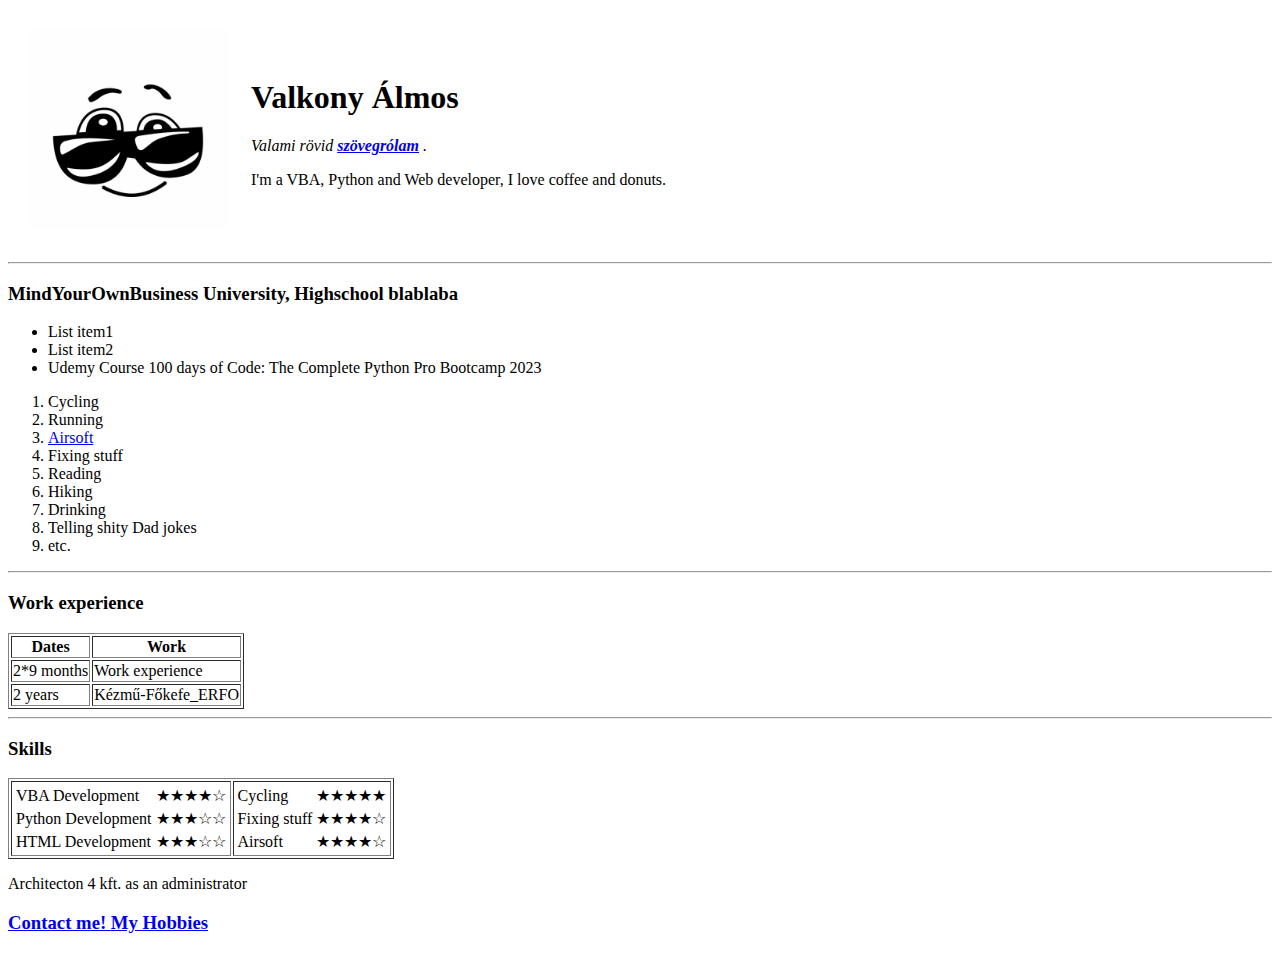
==== index.html @ 35ecc098 "First attempt to make my CV website" ====
<!DOCTYPE html>
<html>
    <head>
        <meta charset="utf-8">
        <title>Álmos's Personel site</title>
    </head>
    <body>
        <table cellspacing="20">
            <tr>
                <td><img src="cool-profile-picture-2-1024x1024.jpg" alt="Just a face" width="200" height="200"></td>
                <td><h1>Valkony Álmos </h1>
                <p><em>Valami rövid <strong> <a href="https://www.facebook.com/almos.valkony">szövegrólam</a> </strong>.</em></p>
                <p>I'm a VBA, Python and Web developer, I love coffee and donuts.</p>
                </td>
            </tr>
        </table>
        <hr>
        <h3> MindYourOwnBusiness University, Highschool blablaba </h3>
        <ul>
            <li>List item1</li>
            <li>List item2</li>
            <li>Udemy Course 100 days of Code: The Complete Python Pro Bootcamp 2023</li>
        </ul>
        <ol>
            <li>Cycling</li>
            <li>Running</li>
            <li><a href="https://www.instagram.com/sleepy_vlk416/">Airsoft</a></li>
            <li>Fixing stuff</li>
            <li>Reading</li>
            <li>Hiking</li>
            <li>Drinking</li>
            <li>Telling shity Dad jokes</li>
            <li>etc.</li>
        </ol>
        <hr>
        <h3>Work experience</h3>
        <table border="1">
            <thead>
            <tr>
                <th>Dates</th>
                <th>Work</th>
            </tr>
            </thead>
            <tbody>
                <tr>
                    <td>2*9 months</td>
                    <td> Work experience</td>
                </tr>
                <tr>
                    <td>2 years</td>
                    <td>Kézmű-Főkefe_ERFO</td>
                </tr>
            </tbody>
            <tfoot>
            </tfoot>
        </table>
        <hr>
        <h3>Skills</h3>
        <table border="1">
            <td>
                <table >
                    <tr>
                        <td>VBA Development</td><td>★★★★☆</td>
                    </tr>
                    <tr>
                        <td>Python Development</td><td>★★★☆☆</td>
                    </tr>
                    <tr>
                        <td>HTML Development</td><td>★★★☆☆</td>
                    </tr>
                </table>
            </td>
            <td>
                <table >
                    <tr>
                        <td>Cycling</td><td>★★★★★</td>
                    </tr>
                    <tr>
                        <td>Fixing stuff</td><td>★★★★☆</td>
                    </tr>
                    <tr>
                        <td>Airsoft</td><td>★★★★☆</td>
                    </tr>
                </table>
            </td>
        </table>
        <p>Architecton 4 kft. as an administrator</p>
        <h3><a href="contact.html">Contact me! </a><a href="hobbies.html"> My Hobbies</a></h3>
    </body>
</html>
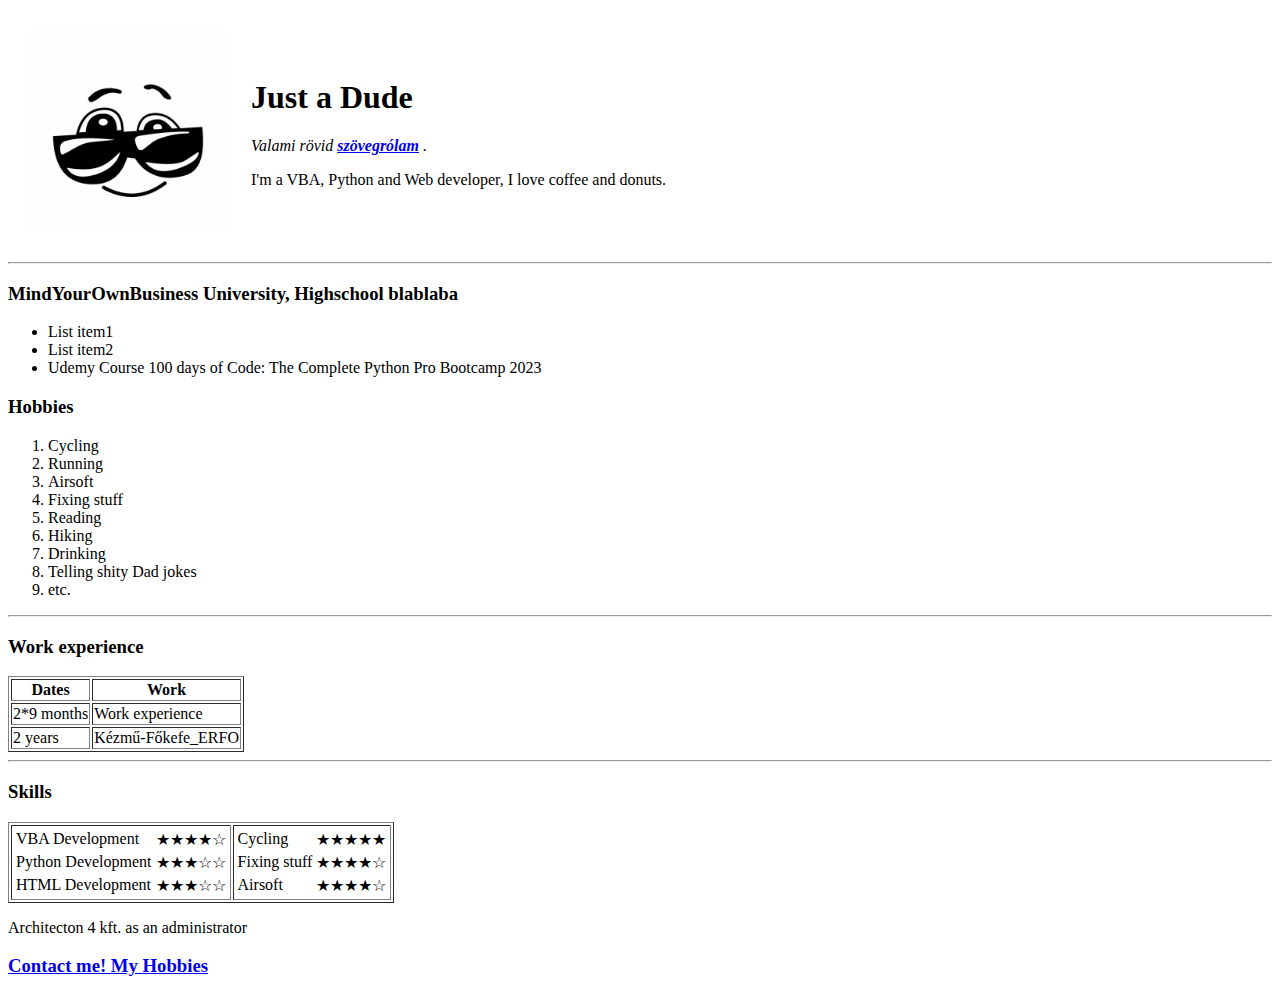
==== commit 8d086c8e: "Update index.html" ====
--- a/index.html
+++ b/index.html
@@ -2,13 +2,13 @@
 <html>
     <head>
         <meta charset="utf-8">
-        <title>Álmos's Personel site</title>
+        <title>Dude's Personel site</title>
     </head>
     <body>
         <table cellspacing="20">
             <tr>
                 <td><img src="cool-profile-picture-2-1024x1024.jpg" alt="Just a face" width="200" height="200"></td>
-                <td><h1>Valkony Álmos </h1>
+                <td><h1>Just a Dude</h1>
                 <p><em>Valami rövid <strong> <a href="https://www.facebook.com/almos.valkony">szövegrólam</a> </strong>.</em></p>
                 <p>I'm a VBA, Python and Web developer, I love coffee and donuts.</p>
                 </td>
@@ -21,10 +21,12 @@
             <li>List item2</li>
             <li>Udemy Course 100 days of Code: The Complete Python Pro Bootcamp 2023</li>
         </ul>
+        <h3>Hobbies</h3>
         <ol>
             <li>Cycling</li>
             <li>Running</li>
-            <li><a href="https://www.instagram.com/sleepy_vlk416/">Airsoft</a></li>
+            <li>Airsoft</li>
+<!--             <li><a href="https://www.instagram.com/sleepy_vlk416/">Airsoft</a></li> -->
             <li>Fixing stuff</li>
             <li>Reading</li>
             <li>Hiking</li>
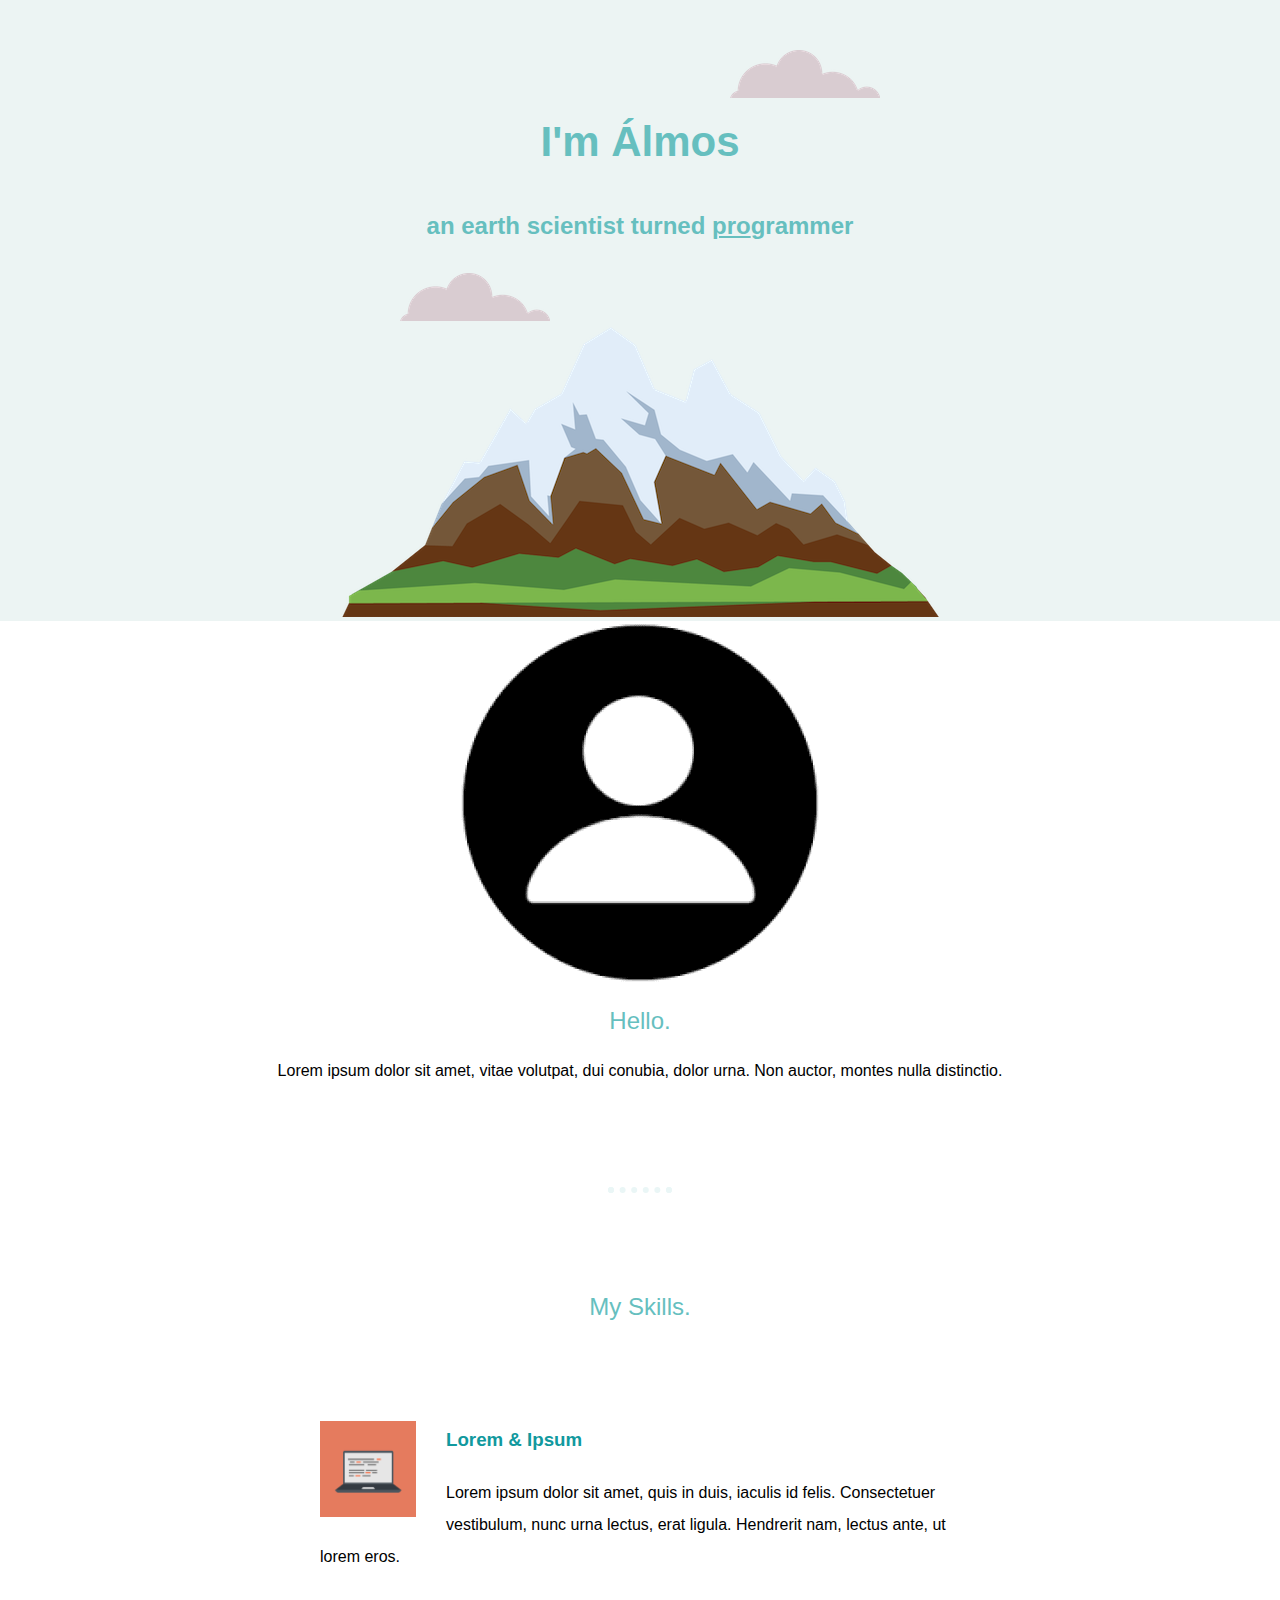
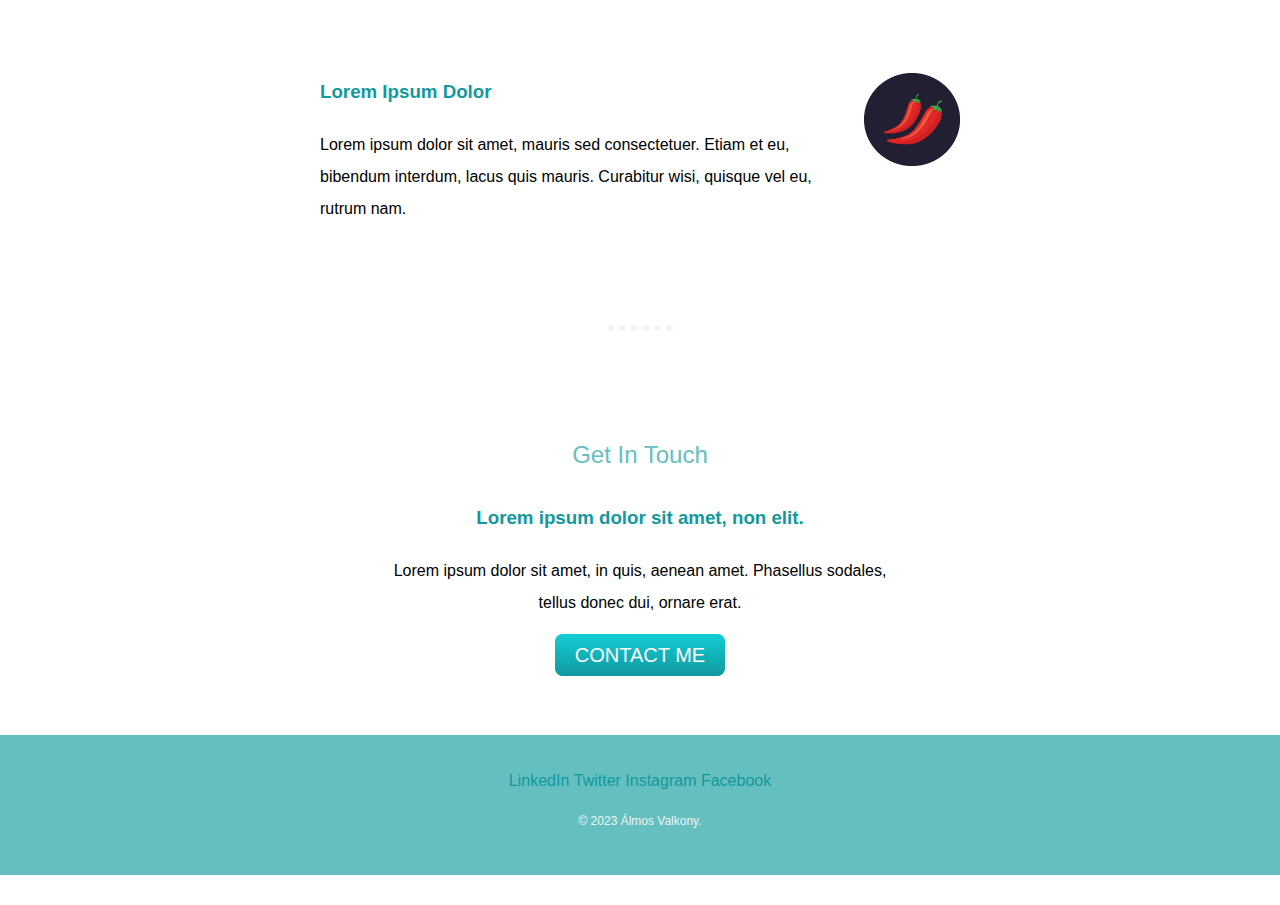
==== commit 525ab5ff: "Add files via upload" ====
--- a/index.html
+++ b/index.html
@@ -1,92 +1,60 @@
+
 <!DOCTYPE html>
 <html>
     <head>
         <meta charset="utf-8">
-        <title>Dude's Personel site</title>
+        <title>Valkony Álmos</title>
+        <link rel="stylesheet" href="css/styles.css">
+        <link rel="icon" href="favicon.ico?">
+        <link rel="preconnect" href="https://font.googleapis.com">
     </head>
     <body>
-        <table cellspacing="20">
-            <tr>
-                <td><img src="cool-profile-picture-2-1024x1024.jpg" alt="Just a face" width="200" height="200"></td>
-                <td><h1>Just a Dude</h1>
-                <p><em>Valami rövid <strong> <a href="https://www.facebook.com/almos.valkony">szövegrólam</a> </strong>.</em></p>
-                <p>I'm a VBA, Python and Web developer, I love coffee and donuts.</p>
-                </td>
-            </tr>
-        </table>
-        <hr>
-        <h3> MindYourOwnBusiness University, Highschool blablaba </h3>
-        <ul>
-            <li>List item1</li>
-            <li>List item2</li>
-            <li>Udemy Course 100 days of Code: The Complete Python Pro Bootcamp 2023</li>
-        </ul>
-        <h3>Hobbies</h3>
-        <ol>
-            <li>Cycling</li>
-            <li>Running</li>
-            <li>Airsoft</li>
-<!--             <li><a href="https://www.instagram.com/sleepy_vlk416/">Airsoft</a></li> -->
-            <li>Fixing stuff</li>
-            <li>Reading</li>
-            <li>Hiking</li>
-            <li>Drinking</li>
-            <li>Telling shity Dad jokes</li>
-            <li>etc.</li>
-        </ol>
-        <hr>
-        <h3>Work experience</h3>
-        <table border="1">
-            <thead>
-            <tr>
-                <th>Dates</th>
-                <th>Work</th>
-            </tr>
-            </thead>
-            <tbody>
-                <tr>
-                    <td>2*9 months</td>
-                    <td> Work experience</td>
-                </tr>
-                <tr>
-                    <td>2 years</td>
-                    <td>Kézmű-Főkefe_ERFO</td>
-                </tr>
-            </tbody>
-            <tfoot>
-            </tfoot>
-        </table>
-        <hr>
-        <h3>Skills</h3>
-        <table border="1">
-            <td>
-                <table >
-                    <tr>
-                        <td>VBA Development</td><td>★★★★☆</td>
-                    </tr>
-                    <tr>
-                        <td>Python Development</td><td>★★★☆☆</td>
-                    </tr>
-                    <tr>
-                        <td>HTML Development</td><td>★★★☆☆</td>
-                    </tr>
-                </table>
-            </td>
-            <td>
-                <table >
-                    <tr>
-                        <td>Cycling</td><td>★★★★★</td>
-                    </tr>
-                    <tr>
-                        <td>Fixing stuff</td><td>★★★★☆</td>
-                    </tr>
-                    <tr>
-                        <td>Airsoft</td><td>★★★★☆</td>
-                    </tr>
-                </table>
-            </td>
-        </table>
-        <p>Architecton 4 kft. as an administrator</p>
-        <h3><a href="contact.html">Contact me! </a><a href="hobbies.html"> My Hobbies</a></h3>
+        <div class="top">
+            <img class="top_cl" src="imagines/cloud.png" alt="cloud_img">
+            <h1>I'm Álmos</h1>
+            <h2><strong>an earth scientist turned <span class="pro">pro</span>grammer</strong></h2>
+            <img class="bottom_cl" src="imagines/cloud.png" alt="cloud_img">
+            <img class="mountain" src="imagines/mountain.png" alt="mountanin_img">
+        </div>
+        <div class="middle-container">
+          <div class="profile">
+            <img src="imagines/png-transparent-computer-icons-user-profile-avatar-profile-heroes-black-profile-thumbnail.png" alt="proflie picture">
+            <h2>Hello.</h2>
+            <p>Lorem ipsum dolor sit amet, vitae volutpat, dui conubia, dolor urna. Non auctor, montes nulla distinctio.</p>
+          </div>
+          <hr>
+          <div class="skills">
+            <h2>My Skills.</h2>
+            <div class="skill-row">
+              <img class="skill" src="imagines/computer.png" alt="skill picture">
+              <h3>Lorem & Ipsum</h3>
+              <p>Lorem ipsum dolor sit amet, quis in duis, iaculis id felis. Consectetuer vestibulum, nunc urna lectus, erat ligula. Hendrerit nam, lectus ante, ut lorem eros.</p>
+            </div>
+            <div class="skill-row">
+              <img class="chillie" src="imagines/chillies.png" alt="chillies">
+              <h3>Lorem Ipsum Dolor</h3>
+              <p>Lorem ipsum dolor sit amet, mauris sed consectetuer. Etiam et eu, bibendum interdum, lacus quis mauris. Curabitur wisi, quisque vel eu, rutrum nam.</p>
+            </div>
+          </div>
+          <hr>
+
+          <div class="contact-me">
+            <h2>Get In Touch</h2>
+            <h3>Lorem ipsum dolor sit amet, non elit.</h3>
+            <p l>Lorem ipsum dolor sit amet, in quis, aenean amet. Phasellus sodales, tellus donec dui, ornare erat.</p>
+            <a class="btn" href="mailto:almosvalkony@gmail.com">CONTACT ME</a>
+          </div>
+
+        </div>
+
+
+        <div class="bottom-container">
+          <a class="footer-link" href="https://www.linkedin.com/in/%C3%A1lmos-valkony-0470b61ab/">LinkedIn</a>
+          <a class="footer-link" href="https://twitter.com/Szundy_Vlk">Twitter</a>
+          <a class="footer-link" href="https://www.instagram.com/sleepy_vlk416/">Instagram</a>
+          <a class="footer-link" href="https://www.facebook.com/almos.valkony">Facebook</a>
+          <p class="last-line">© 2023 Álmos Valkony.</p>
+        </div>
+
     </body>
 </html>
--- a/css/styles.css
+++ b/css/styles.css
@@ -0,0 +1,144 @@
+body {
+    margin: 0;
+    text-align: center;
+    font-family: "Courgette",verdana, sans-serif;
+
+}
+p{
+    line-height: 2;
+}
+hr {
+    border: dotted #EAF6F6 6px;
+    border-bottom: none;
+    width: 4%;
+    margin: 100px auto 100px auto;
+}
+h1 {
+    font-size: 2.625rem;
+    margin-top: 0;
+    font-family: "Verdana", sans-serif;
+    color: #66BFBF;
+    line-height: 2;
+}
+
+h2{
+    color: #66BFBF;
+    font-family: "Verdana", sans-serif;
+    font-weight: normal;
+}
+
+.chillie{
+    width:15%;
+    float: right;
+    margin-left: 30px;
+}
+
+.skill{
+    width:15%;
+    float: left;
+    margin-right: 30px;
+}
+
+.skill-row{
+    margin: 100px auto 100px auto;
+    width: 50%;
+    text-align: left;
+    line-height: 2;
+}
+
+h3{
+    color:  #11999E;
+    font-family: "Verdana", sans-serif;
+}
+
+.top{
+    background-color: #ECF4F3;
+    position: relative;
+    padding-top:100px;
+}
+
+.top_cl{
+    position: absolute;
+    right: 400px;
+    top: 50px;
+}
+
+.bottom_cl{
+    position: absolute;
+    left:400px;
+    bottom:300px;
+}
+
+.middle{
+    background-color: red;
+    width: 200px;
+    height: 200px;
+}
+
+.bottom{
+    background-color: blue;
+    width: 200px;
+    height: 200px;
+}
+
+.pro{
+    text-decoration: underline;
+}
+
+
+.contact-me{
+    margin-top: 30px;
+    margin-bottom: 30px;
+    line-height: 2;
+    width: 40%;
+    margin: 40px auto 60px auto;
+}
+.bottom-container{
+    padding: 30px;
+    background-color: #66BFBF;
+    color: #11999E;
+    margin-top: 30px;
+    margin-bottom: 30px;
+    line-height: 2;
+}
+
+.last-line{
+    color: #EAF6F6;
+    font-size: 0.75rem;
+}
+
+a{
+    font-family: "Verdana", sans-serif;
+    color: #11999E;
+    margin: 10px auto 10px auto;
+    text-decoration: none;
+}
+
+.btn {
+  background: #11cdd4;
+  background-image: -webkit-linear-gradient(top, #11cdd4, #11999e);
+  background-image: -moz-linear-gradient(top, #11cdd4, #11999e);
+  background-image: -ms-linear-gradient(top, #11cdd4, #11999e);
+  background-image: -o-linear-gradient(top, #11cdd4, #11999e);
+  background-image: linear-gradient(to bottom, #11cdd4, #11999e);
+  -webkit-border-radius: 8;
+  -moz-border-radius: 8;
+  border-radius: 8px;
+  font-family: Arial;
+  color: #ffffff;
+  font-size: 20px;
+  padding: 10px 20px 10px 20px;
+  text-decoration: none;
+}
+
+.btn:hover {
+  background: #30e3cb;
+  background-image: -webkit-linear-gradient(top, #30e3cb, #2bc4ad);
+  background-image: -moz-linear-gradient(top, #30e3cb, #2bc4ad);
+  background-image: -ms-linear-gradient(top, #30e3cb, #2bc4ad);
+  background-image: -o-linear-gradient(top, #30e3cb, #2bc4ad);
+  background-image: linear-gradient(to bottom, #30e3cb, #2bc4ad);
+  text-decoration: none;
+}
+
+
